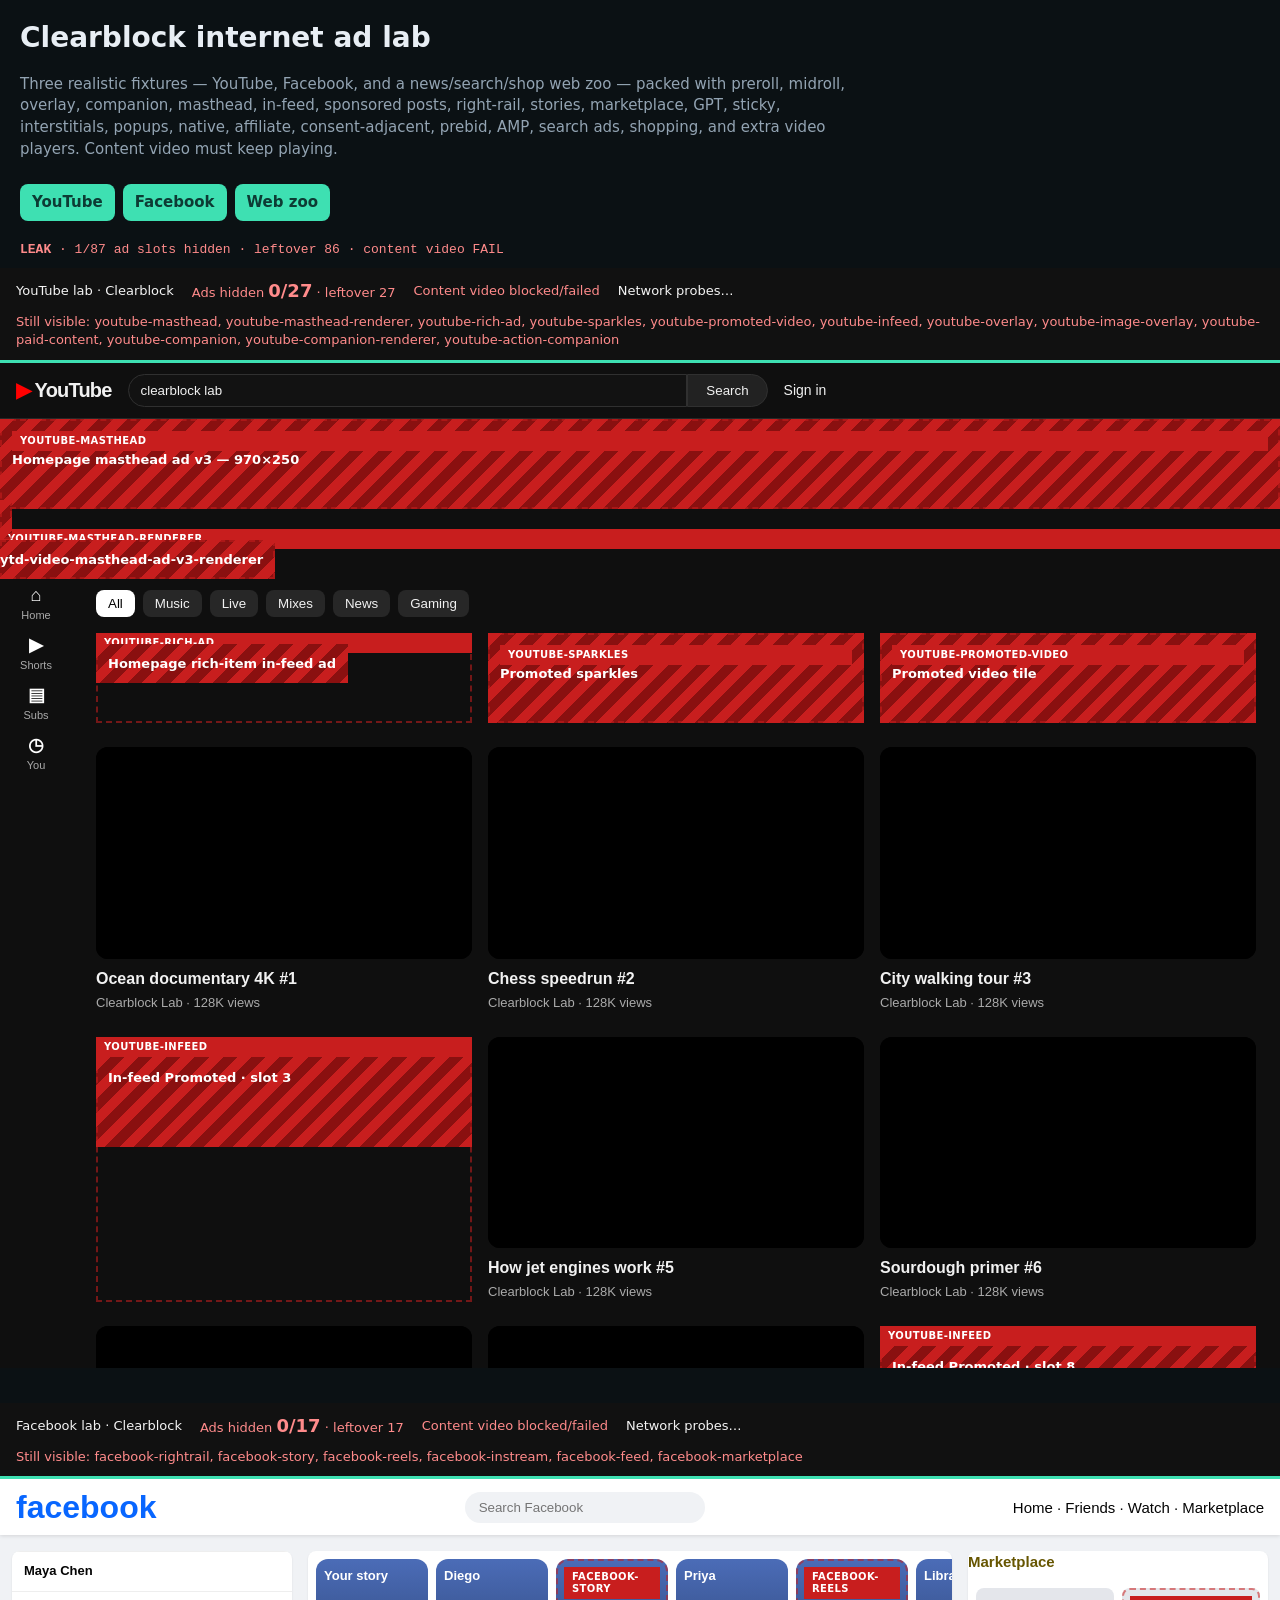
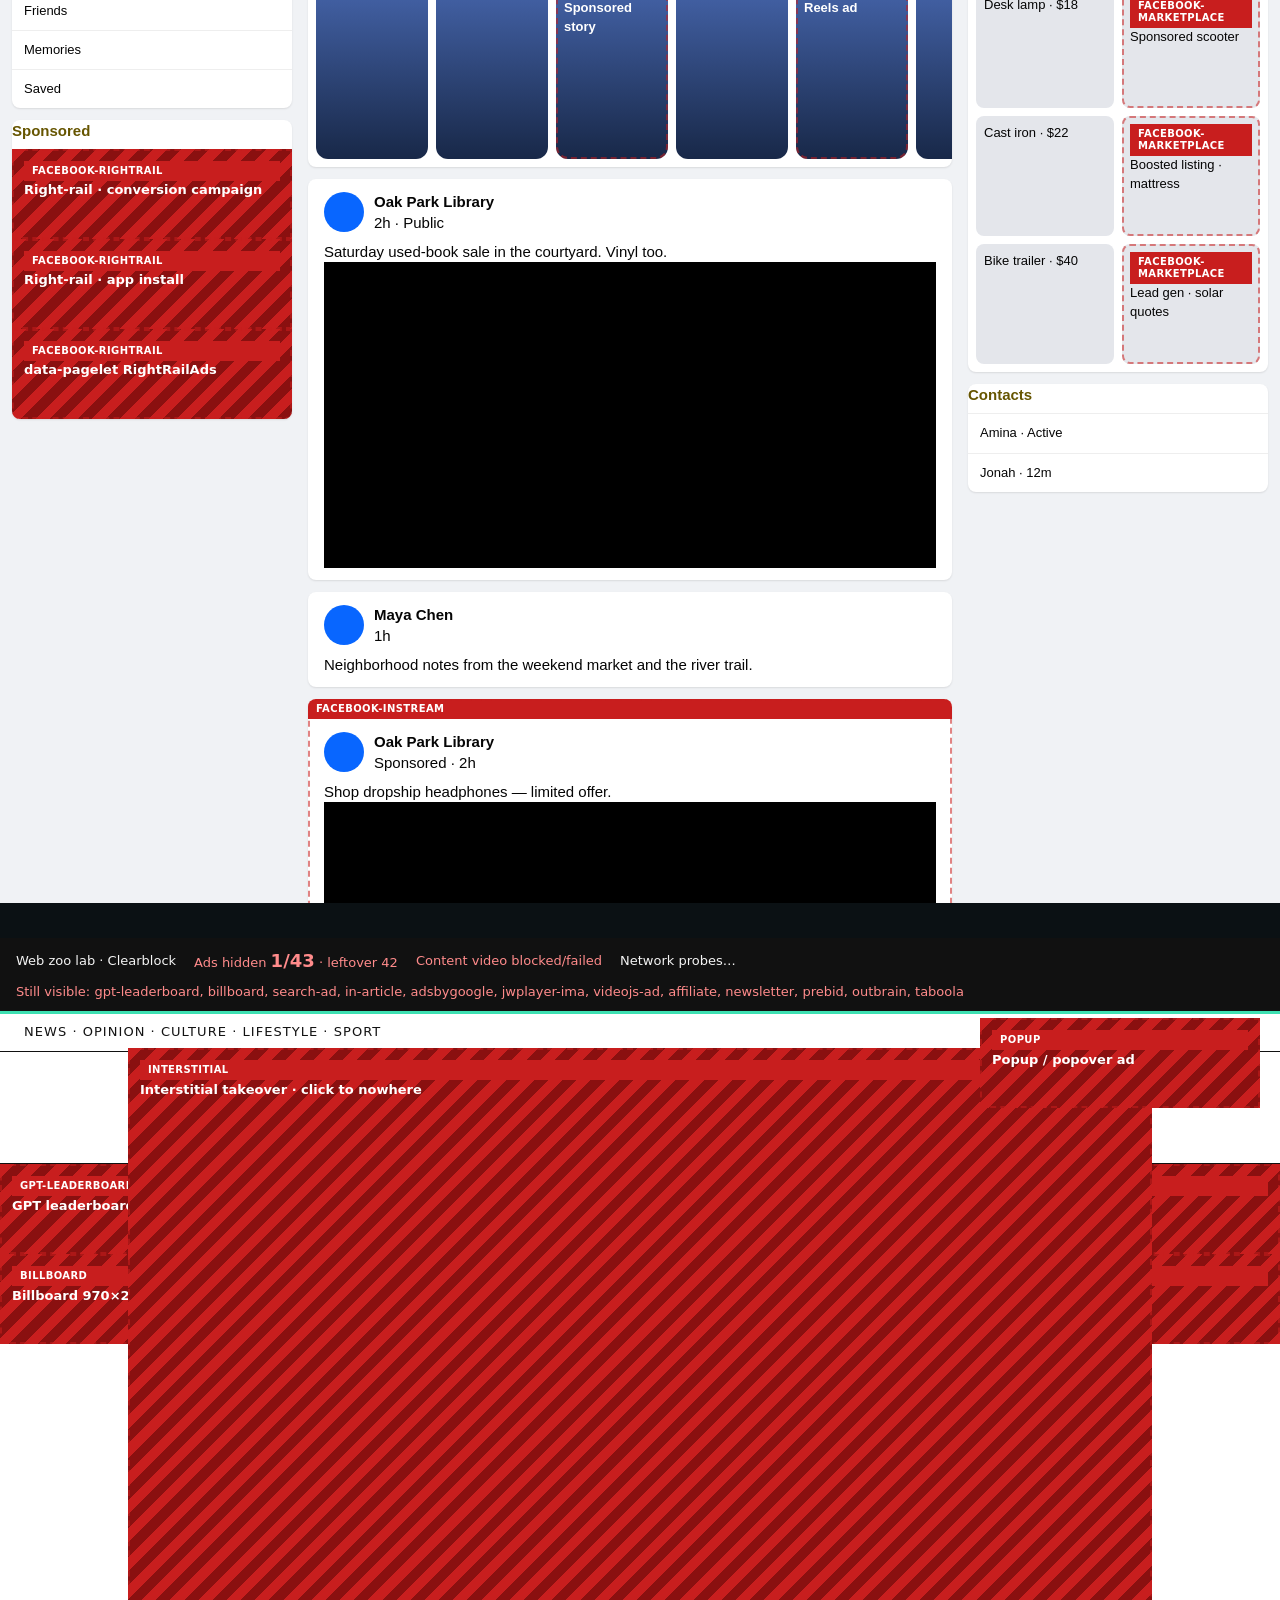
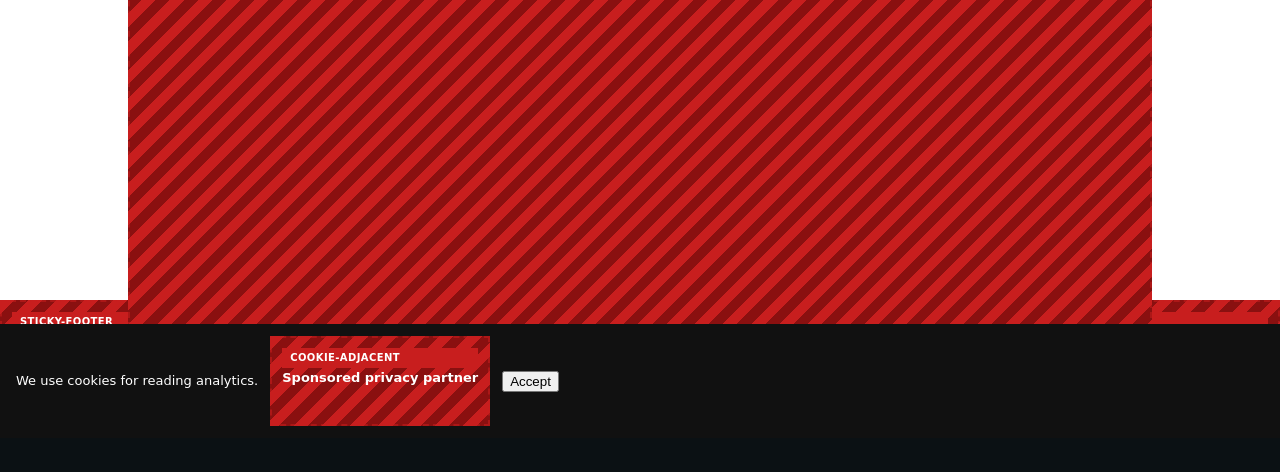
==== chrome-extensions/clearblock/test/lab/index.html @ 59aa83f4 "Add a dense YouTube, Facebook, and web ad zoo lab Stress-test fixtures imitate masthead through preb" ====
<!DOCTYPE html>
<html lang="en">
  <head>
    <meta charset="utf-8" />
    <meta name="viewport" content="width=device-width, initial-scale=1" />
    <title>Clearblock internet ad lab</title>
    <link rel="stylesheet" href="lab.css" />
    <style>
      body { margin: 0; background: #0b1114; color: #e8eef4; font: 15px/1.45 ui-sans-serif, system-ui, sans-serif; }
      .hub-head { padding: 18px 20px 8px; }
      .hub-head h1 { margin: 0; font-size: 28px; }
      .hub-head p { color: #93a4b3; max-width: 52rem; }
      .hub-nav { display: flex; gap: 8px; flex-wrap: wrap; padding: 0 20px 12px; }
      .hub-nav a { color: #0d3b34; background: #3ee0b2; text-decoration: none; font-weight: 700; padding: 8px 12px; border-radius: 8px; }
      .agg { padding: 8px 20px; font-family: ui-monospace, monospace; font-size: 13px; }
      iframe { width: 100%; border: 0; min-height: 1100px; background: #fff; margin: 0 0 28px; }
    </style>
  </head>
  <body>
    <header class="hub-head">
      <h1>Clearblock internet ad lab</h1>
      <p>
        Three realistic fixtures — YouTube, Facebook, and a news/search/shop web zoo —
        packed with preroll, midroll, overlay, companion, masthead, in-feed, sponsored
        posts, right-rail, stories, marketplace, GPT, sticky, interstitials, popups,
        native, affiliate, consent-adjacent, prebid, AMP, search ads, shopping, and
        extra video players. Content video must keep playing.
      </p>
    </header>
    <nav class="hub-nav">
      <a href="youtube.html">YouTube</a>
      <a href="facebook.html">Facebook</a>
      <a href="web.html">Web zoo</a>
    </nav>
    <div class="agg" id="agg">Waiting on framed labs…</div>
    <iframe src="youtube.html" title="YouTube lab" id="f-yt"></iframe>
    <iframe src="facebook.html" title="Facebook lab" id="f-fb"></iframe>
    <iframe src="web.html" title="Web zoo lab" id="f-web"></iframe>
    <script>
      const reports = {};
      window.addEventListener("message", (event) => {
        if (event.data?.source !== "clearblock-lab") return;
        reports[event.data.href] = event.data;
        const rows = Object.values(reports);
        const ads = rows.reduce((n, r) => n + (r.ads?.visible || 0), 0);
        const total = rows.reduce((n, r) => n + (r.ads?.total || 0), 0);
        const videosOk = rows.every((r) => r.videoOk !== false);
        document.getElementById("agg").innerHTML =
          `<strong>${ads === 0 ? "PASS" : "LEAK"}</strong> · ${total - ads}/${total} ad slots hidden · leftover ${ads} · content video ${videosOk ? "ok" : "FAIL"}`;
        document.getElementById("agg").style.color = ads === 0 && videosOk ? "#3ee0b2" : "#ff8b8b";
      });
    </script>
  </body>
</html>
---- chrome-extensions/clearblock/test/lab/lab.css ----
/* Shared Clearblock internet-ad lab chrome. Fixtures imitate real sites, not a toy grid. */

:root {
  --lab-danger: #c81e1e;
  --lab-ok: #128a4b;
  --lab-warn: #b58100;
}

* { box-sizing: border-box; }
[data-lab-ad] { outline: 2px dashed rgba(200, 30, 30, 0.55); outline-offset: -2px; }
[data-lab-ad]::before {
  content: attr(data-lab-ad);
  display: block;
  font: 700 10px/1.2 ui-sans-serif, system-ui, sans-serif;
  text-transform: uppercase;
  letter-spacing: 0.04em;
  background: var(--lab-danger);
  color: #fff;
  padding: 4px 8px;
}

.lab-scoreboard {
  position: sticky;
  top: 0;
  z-index: 80;
  display: flex;
  flex-wrap: wrap;
  gap: 10px 18px;
  align-items: center;
  padding: 10px 16px;
  background: #111;
  color: #f4f4f4;
  font: 13px/1.4 ui-sans-serif, system-ui, sans-serif;
  border-bottom: 3px solid #3ee0b2;
}
.lab-scoreboard strong { font-size: 18px; }
.lab-scoreboard .ok { color: #3ee0b2; }
.lab-scoreboard .fail { color: #ff8b8b; }
.lab-scoreboard a { color: #9be7d2; }

/* ——— YouTube ——— */
.yt-app { margin: 0; background: #0f0f0f; color: #f1f1f1; font: 14px/1.45 "Roboto", Arial, sans-serif; }
.yt-masthead {
  display: flex; align-items: center; gap: 16px;
  height: 56px; padding: 0 16px; background: #0f0f0f;
  border-bottom: 1px solid #272727; position: sticky; top: 48px; z-index: 40;
}
.yt-logo { font-weight: 800; letter-spacing: -0.04em; font-size: 20px; }
.yt-logo span { color: #f00; }
.yt-search { flex: 1; display: flex; max-width: 640px; }
.yt-search input { flex: 1; background: #121212; border: 1px solid #303030; color: inherit; padding: 8px 12px; border-radius: 40px 0 0 40px; }
.yt-search button { border: 1px solid #303030; background: #222; color: inherit; padding: 8px 18px; border-radius: 0 40px 40px 0; }
.yt-shell { display: grid; grid-template-columns: 72px 1fr; min-height: 100vh; }
.yt-nav { padding: 12px 8px; display: flex; flex-direction: column; gap: 8px; font-size: 11px; text-align: center; color: #aaa; }
.yt-nav b { display: block; font-size: 18px; color: #fff; }
.yt-home { padding: 12px 24px 64px; }
.yt-chips { display: flex; gap: 8px; overflow: auto; padding: 8px 0 16px; }
.yt-chips button { background: #272727; color: inherit; border: 0; border-radius: 8px; padding: 6px 12px; white-space: nowrap; }
.yt-chips button.on { background: #fff; color: #000; }
.yt-grid { display: grid; grid-template-columns: repeat(auto-fill, minmax(280px, 1fr)); gap: 24px 16px; }
.yt-card video, .yt-card .thumb { width: 100%; aspect-ratio: 16/9; object-fit: cover; background: #000; border-radius: 12px; display: block; }
.yt-card h3 { margin: 8px 0 0; font-size: 16px; font-weight: 600; }
.yt-card p { margin: 4px 0 0; color: #aaa; font-size: 13px; }
.yt-watch { display: grid; grid-template-columns: minmax(0, 1fr) 402px; gap: 24px; padding: 24px; }
#movie_player { position: relative; background: #000; aspect-ratio: 16/9; overflow: hidden; border-radius: 12px; }
#movie_player video { width: 100%; height: 100%; object-fit: cover; }
.ytp-ad-player-overlay { position: absolute; inset: 0; background: linear-gradient(transparent, rgba(180,0,0,.72)); color: #fff; padding: 12px; font-weight: 700; display: flex; }
.ytp-ad-skip-button-modern { position: absolute; right: 12px; bottom: 48px; background: #fff; color: #111; border: 0; padding: 8px 14px; }
.yt-secondary { display: flex; flex-direction: column; gap: 12px; }
.yt-related { display: grid; grid-template-columns: 168px 1fr; gap: 8px; }
.yt-related .thumb { width: 168px; height: 94px; background: #222; border-radius: 8px; }
.yt-meta h1 { font-size: 20px; margin: 12px 0 4px; }
.yt-comments { margin-top: 24px; }
.yt-comment { display: flex; gap: 12px; padding: 12px 0; border-top: 1px solid #272727; }

/* ——— Facebook ——— */
.fb-app { margin: 0; background: #f0f2f5; color: #050505; font: 15px/1.4 "Segoe UI", Helvetica, Arial, sans-serif; }
.fb-top {
  position: sticky; top: 48px; z-index: 40; height: 56px; background: #fff;
  display: flex; align-items: center; justify-content: space-between; padding: 0 16px;
  box-shadow: 0 1px 4px rgba(0,0,0,.12);
}
.fb-wordmark { color: #0866ff; font-size: 32px; font-weight: 800; }
.fb-search { background: #f0f2f5; border: 0; border-radius: 20px; padding: 8px 14px; width: 240px; }
.fb-layout { display: grid; grid-template-columns: 280px minmax(0, 680px) 300px; gap: 16px; max-width: 1280px; margin: 16px auto; padding: 0 12px 80px; }
.fb-col h4 { margin: 0 0 8px; color: #650; }
.fb-card, .fb-post { background: #fff; border-radius: 8px; box-shadow: 0 1px 2px rgba(0,0,0,.1); margin-bottom: 12px; overflow: hidden; }
.fb-post header { padding: 12px 16px 0; display: flex; gap: 10px; align-items: center; }
.fb-avatar { width: 40px; height: 40px; border-radius: 50%; background: #0866ff; }
.fb-post .body { padding: 8px 16px 12px; }
.fb-post video { width: 100%; max-height: 360px; background: #000; display: block; }
.fb-stories { display: flex; gap: 8px; overflow: auto; padding: 8px; }
.fb-story { flex: 0 0 112px; height: 200px; border-radius: 12px; background: linear-gradient(#4b6cb7, #182848); color: #fff; padding: 8px; font-size: 13px; font-weight: 700; }
.fb-rail-item { padding: 10px 12px; border-top: 1px solid #eee; font-size: 13px; }
.fb-market { display: grid; grid-template-columns: 1fr 1fr; gap: 8px; padding: 8px; }
.fb-market figure { margin: 0; background: #e4e6eb; border-radius: 8px; min-height: 120px; padding: 8px; font-size: 13px; }

/* ——— Web zoo (news / search / shop) ——— */
.web-app { margin: 0; background: #fff; color: #121212; font: 16px/1.55 "Georgia", serif; }
.web-nav { display: flex; justify-content: space-between; align-items: center; padding: 8px 24px; border-bottom: 1px solid #111; font-family: ui-sans-serif, system-ui, sans-serif; font-size: 13px; letter-spacing: 0.08em; text-transform: uppercase; }
.web-wordmark { font-family: "Georgia", serif; font-size: 42px; font-weight: 700; text-align: center; padding: 12px 0 4px; letter-spacing: -0.03em; }
.web-kicker { text-align: center; font-family: ui-sans-serif, system-ui; font-size: 12px; color: #555; padding-bottom: 12px; border-bottom: 1px solid #111; }
.web-wrap { display: grid; grid-template-columns: 1fr 300px; gap: 28px; max-width: 1180px; margin: 0 auto; padding: 20px 20px 80px; }
.web-article h1 { font-size: 40px; line-height: 1.15; margin: 0 0 12px; }
.web-article .standfirst { font-size: 20px; color: #333; }
.web-article p { max-width: 42rem; }
.web-side h3 { font-family: ui-sans-serif, system-ui; font-size: 14px; letter-spacing: 0.06em; text-transform: uppercase; border-top: 3px solid #111; padding-top: 8px; }
.search-bar { display: flex; gap: 0; max-width: 640px; margin: 20px auto; font-family: arial, sans-serif; }
.search-bar input { flex: 1; padding: 12px 16px; border: 1px solid #dfe1e5; border-radius: 24px; font-size: 16px; }
.serp { font-family: arial, sans-serif; max-width: 720px; margin: 0 auto 32px; }
.serp .organic { padding: 12px 0; }
.serp .organic a { color: #1a0dab; font-size: 20px; text-decoration: none; }
.shop-grid { display: grid; grid-template-columns: repeat(auto-fill, minmax(180px, 1fr)); gap: 16px; font-family: ui-sans-serif, system-ui; }
.shop-card { border: 1px solid #ddd; border-radius: 8px; padding: 12px; min-height: 160px; }
.amp-strip { display: flex; gap: 12px; overflow: auto; padding: 12px 0; }
.amp-card { flex: 0 0 220px; background: #f6f6f6; padding: 12px; border-radius: 8px; }
.jw-wrap, .vjs-wrap { background: #111; color: #fff; padding: 8px; margin: 16px 0; font-family: ui-sans-serif, system-ui; }
.jw-wrap video, .vjs-wrap video { width: 100%; display: block; background: #000; }

.cookie-bar { position: fixed; bottom: 0; left: 0; right: 0; background: #111; color: #fff; padding: 12px 16px; display: flex; gap: 12px; align-items: center; z-index: 70; font-family: ui-sans-serif, system-ui; font-size: 13px; }
.mobile-drawer { display: none; }
@media (max-width: 900px) {
  .yt-watch, .fb-layout, .web-wrap { grid-template-columns: 1fr; }
  .yt-shell { grid-template-columns: 1fr; }
  .mobile-drawer { display: block; position: fixed; right: 8px; bottom: 64px; width: 120px; min-height: 180px; background: #c00; color: #fff; z-index: 60; padding: 8px; font-size: 12px; }
}

.lab-fill { background: repeating-linear-gradient(135deg, #c81e1e, #c81e1e 10px, #8a1010 10px, #8a1010 20px); color: #fff; min-height: 90px; padding: 12px; font-family: ui-sans-serif, system-ui; font-size: 13px; font-weight: 700; }
.lab-pixel { width: 1px; height: 1px; position: absolute; opacity: 0; }
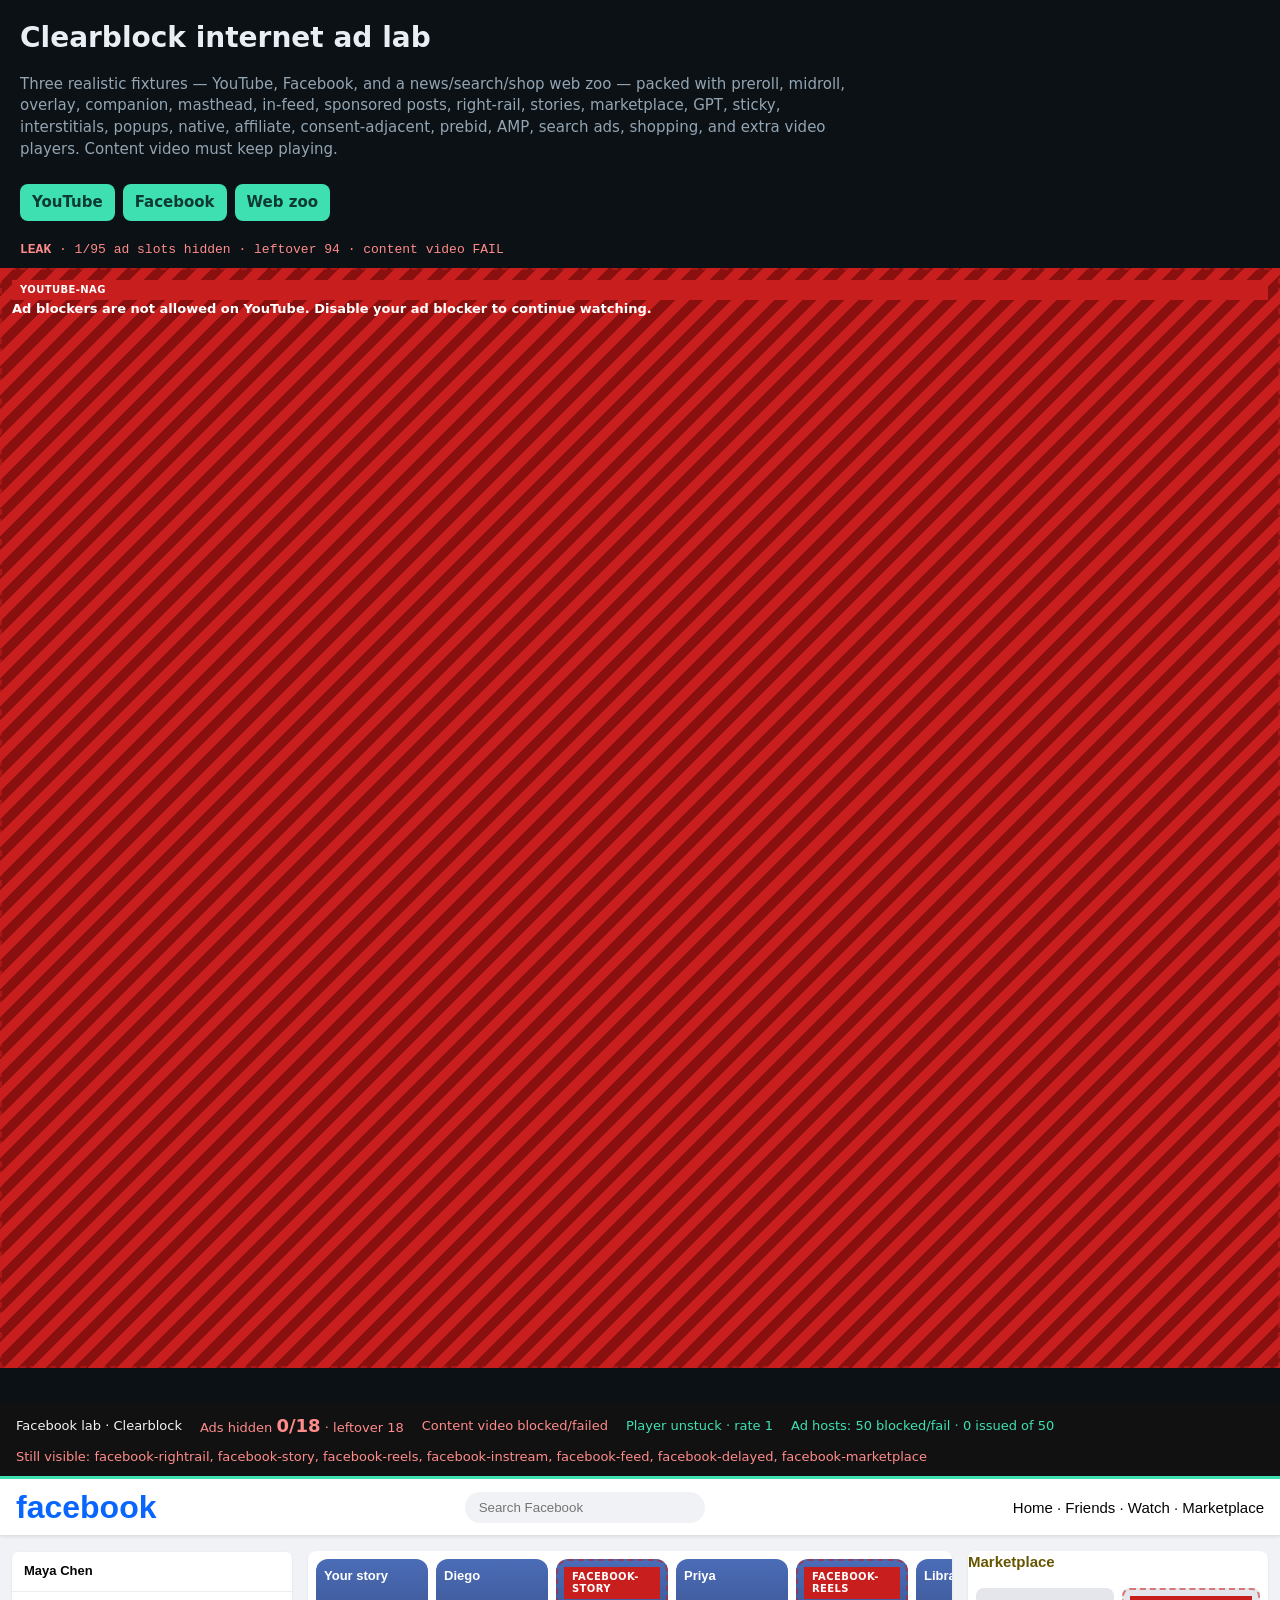
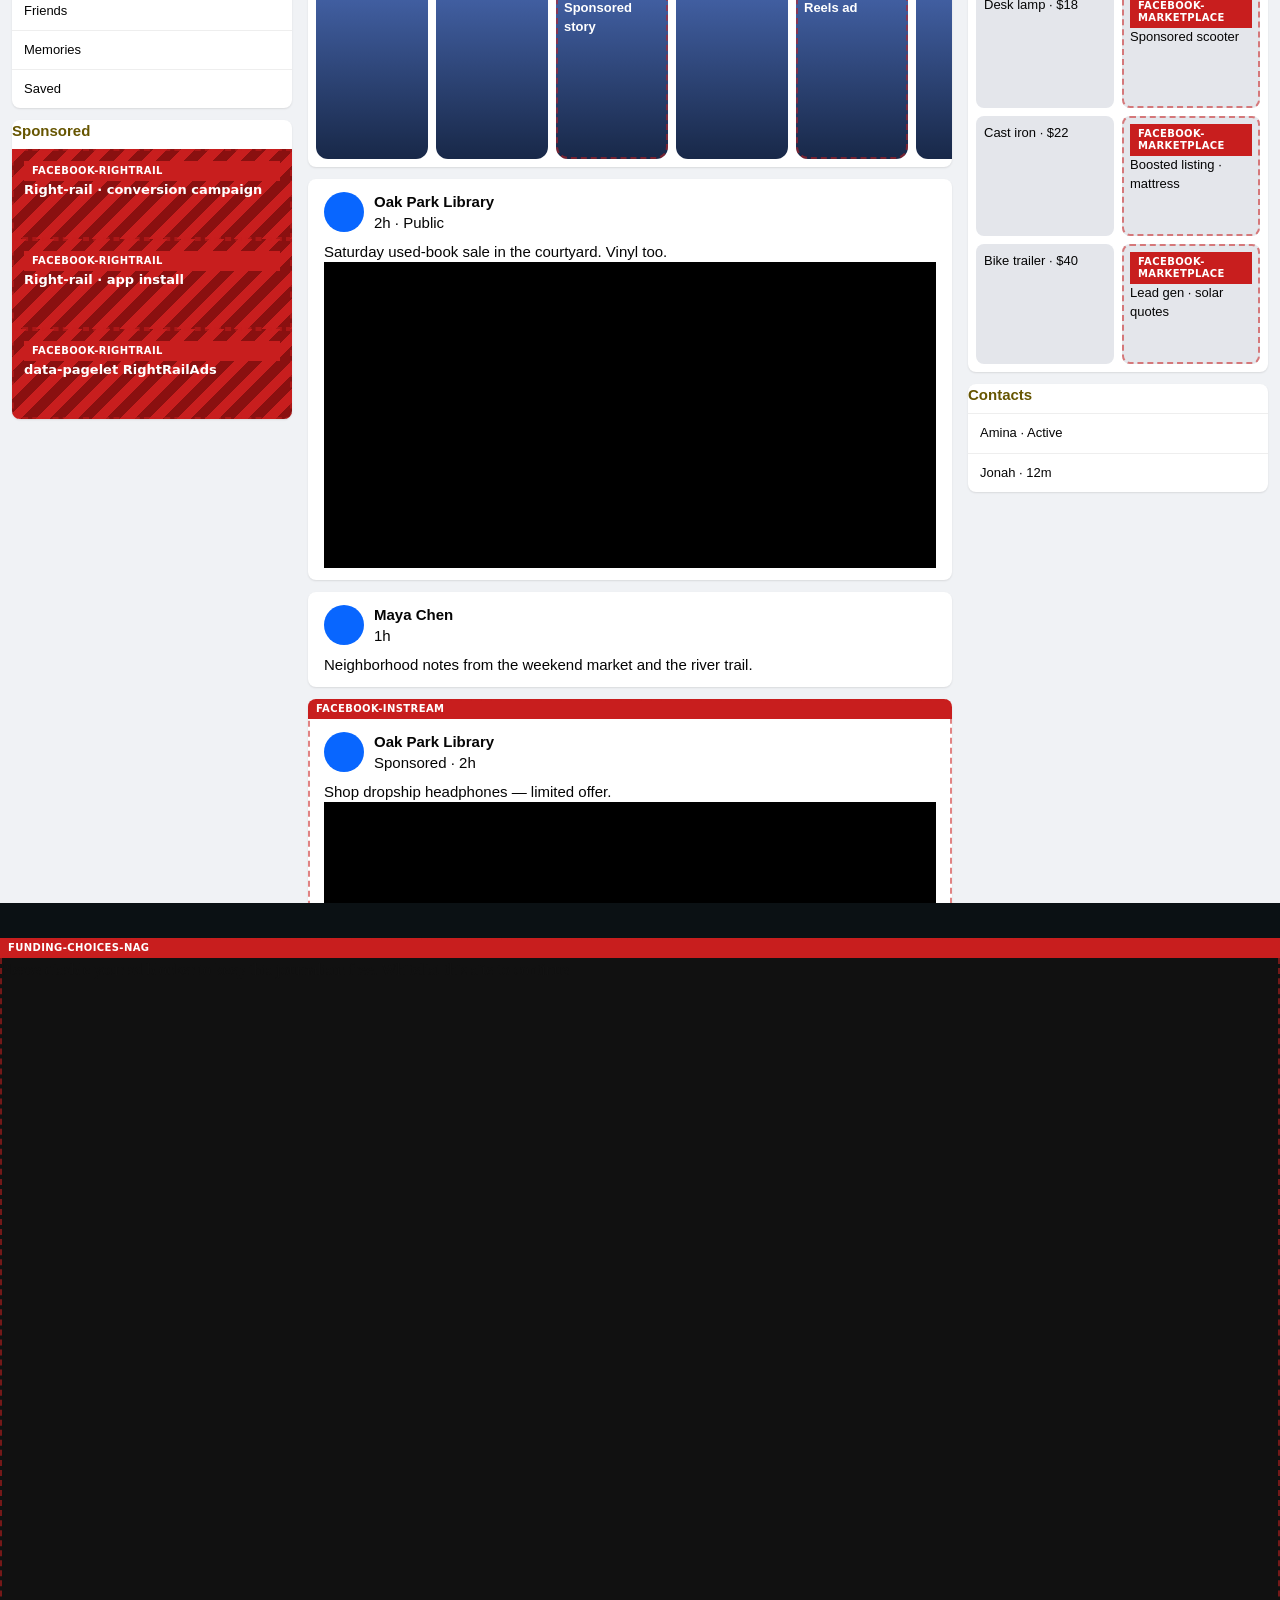
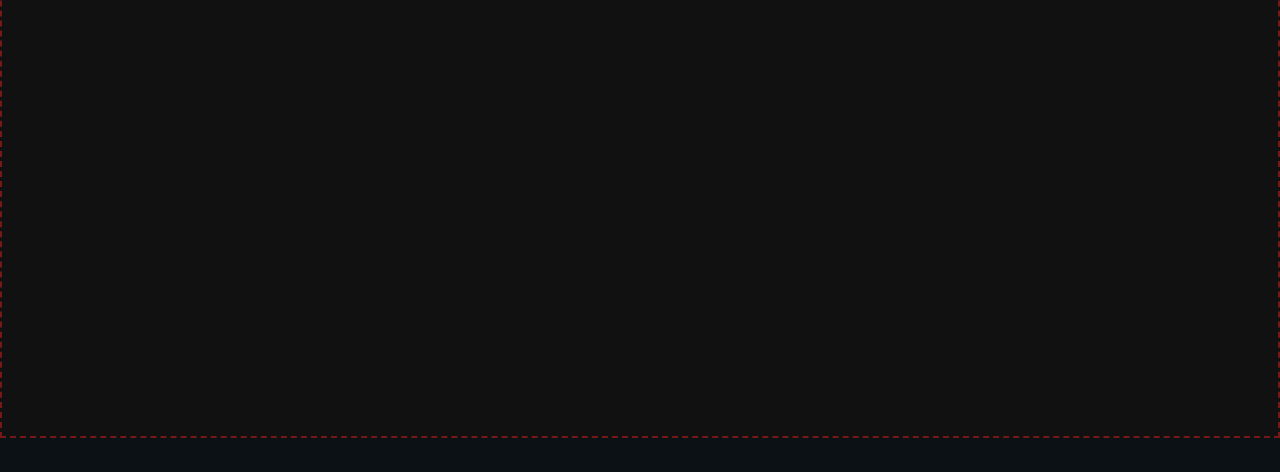
==== commit 6028764c: "Harden anti-adblock nags and stop skip from seeking content. Do not hide playback errors or the cont" ====
--- a/chrome-extensions/clearblock/test/lab/index.html
+++ b/chrome-extensions/clearblock/test/lab/index.html
@@ -44,7 +44,7 @@
         const rows = Object.values(reports);
         const ads = rows.reduce((n, r) => n + (r.ads?.visible || 0), 0);
         const total = rows.reduce((n, r) => n + (r.ads?.total || 0), 0);
-        const videosOk = rows.every((r) => r.videoOk !== false);
+        const videosOk = rows.every((r) => r.videoOk !== false && r.health?.ok !== false);
         document.getElementById("agg").innerHTML =
           `<strong>${ads === 0 ? "PASS" : "LEAK"}</strong> · ${total - ads}/${total} ad slots hidden · leftover ${ads} · content video ${videosOk ? "ok" : "FAIL"}`;
         document.getElementById("agg").style.color = ads === 0 && videosOk ? "#3ee0b2" : "#ff8b8b";
